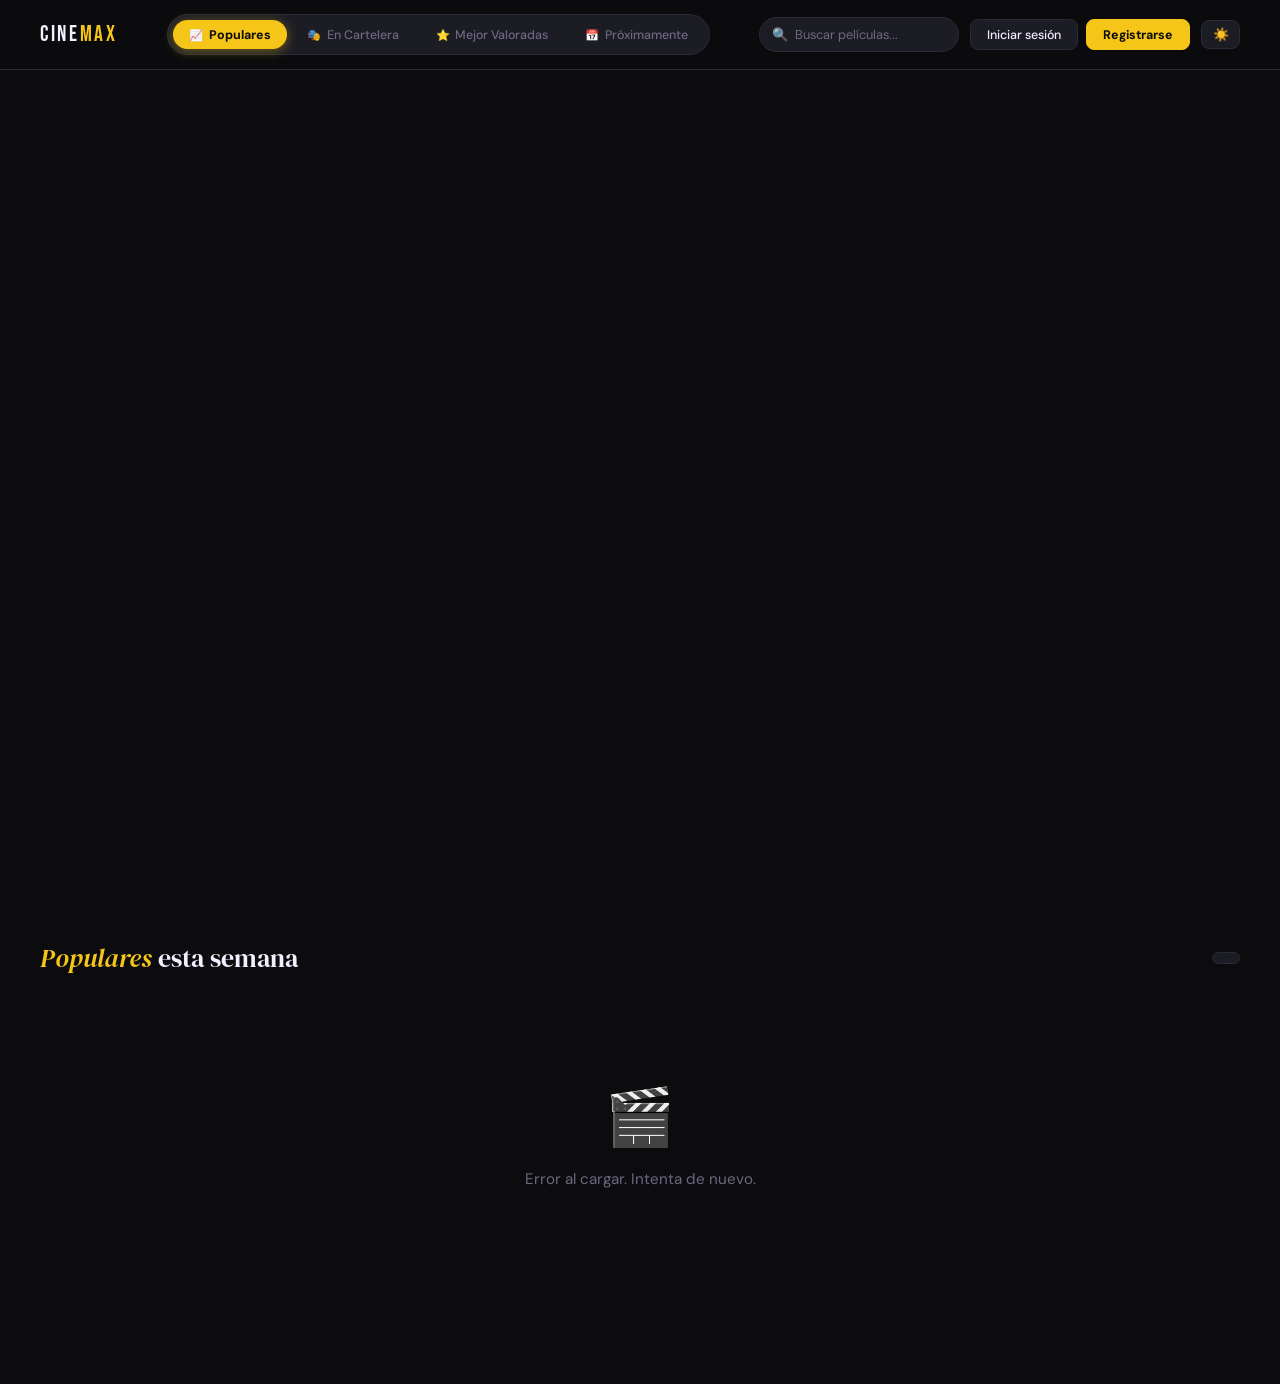
==== Cartelera/index.html @ f5e71af4 "Cartelera de peliculas Cartelera de cine interactiva con datos en tiempo real de TMDB API. Incluye s" ====
<!DOCTYPE html>
<html lang="es">
<head>
  <meta charset="UTF-8">
  <meta name="viewport" content="width=device-width, initial-scale=1.0">
  <title>CineMax · Cartelera</title>
  <link rel="preconnect" href="https://fonts.googleapis.com">
  <link href="https://fonts.googleapis.com/css2?family=Bebas+Neue&family=DM+Sans:wght@300;400;500;600&family=DM+Serif+Display:ital@0;1&display=swap" rel="stylesheet">
  <link rel="stylesheet" href="style.css">
   <link rel="icon" href="https://images.icon-icons.com/810/PNG/512/film_projector_cinema_icon-icons.com_66132.png">
</head>
<body>

  <!-- NAV -->
  <nav id="navbar">
    <div class="nav-left">
      <div class="logo" id="logoBtn" style="cursor:pointer">
        <span class="logo-text">CINE<span class="logo-accent">MAX</span></span>
      </div>
    </div>

    <div class="nav-center">
      <button class="tab active" data-tab="popular"><span class="tab-icon">📈</span> Populares</button>
      <button class="tab" data-tab="now_playing"><span class="tab-icon">🎭</span> En Cartelera</button>
      <button class="tab" data-tab="top_rated"><span class="tab-icon">⭐</span> Mejor Valoradas</button>
      <button class="tab" data-tab="upcoming"><span class="tab-icon">📅</span> Próximamente</button>
    </div>

    <div class="nav-right">
      <div class="search-box">
        <span class="search-icon">🔍</span>
        <input type="text" id="searchInput" placeholder="Buscar películas...">
        <button class="search-clear" id="searchClear">✕</button>
      </div>

      <!-- Si NO está logueado -->
      <div id="authButtons">
        <button class="btn-auth" onclick="openAuthModal('login')">Iniciar sesión</button>
        <button class="btn-auth accent" onclick="openAuthModal('register')">Registrarse</button>
      </div>

      <!-- Si SÍ está logueado -->
      <div id="userMenu" class="hidden">
        <button class="user-btn" id="userMenuBtn">
          <div class="user-avatar" id="userAvatar">H</div>
          <span id="userNameNav">Helen</span>
          <span class="chevron">▾</span>
        </button>
        <div class="user-dropdown" id="userDropdown">
          <div class="dropdown-header">
            <div class="user-avatar big" id="userAvatarDrop">H</div>
            <div>
              <div class="dropdown-name" id="dropdownName">Helen</div>
              <div class="dropdown-email" id="dropdownEmail">helen@email.com</div>
            </div>
          </div>
          <hr class="dropdown-divider">
          <button class="dropdown-item" onclick="openMyList()">Mi Lista</button>
          <button class="dropdown-item logout" onclick="doLogout()">← Cerrar sesión</button>
        </div>
      </div>

      <button class="theme-btn" id="themeBtn">☀️</button>
    </div>
  </nav>

  <!-- HERO -->
  <section class="hero" id="hero">
    <div class="hero-backdrop" id="heroBg"></div>
    <div class="hero-overlay"></div>
    <div class="hero-content" id="heroContent">
      <div class="hero-skeleton">
        <div class="sk-line sk-title"></div>
        <div class="sk-line sk-meta"></div>
        <div class="sk-line sk-desc"></div>
        <div class="sk-line sk-desc short"></div>
      </div>
    </div>
    <div class="hero-indicators" id="heroIndicators"></div>
  </section>

  <!-- MAIN -->
  <main id="mainContent">
    <div class="section-header">
      <h2 class="section-title" id="sectionTitle"><span>Populares</span> esta semana</h2>
      <span class="results-count" id="resultsCount"></span>
    </div>
    <div class="movies-grid" id="moviesGrid">
      <div class="card-skeleton"></div><div class="card-skeleton"></div>
      <div class="card-skeleton"></div><div class="card-skeleton"></div>
      <div class="card-skeleton"></div><div class="card-skeleton"></div>
      <div class="card-skeleton"></div><div class="card-skeleton"></div>
      <div class="card-skeleton"></div><div class="card-skeleton"></div>
    </div>
    <div class="pagination" id="pagination"></div>
  </main>

  <!-- SEARCH -->
  <main id="searchContent" class="hidden">
    <div class="section-header">
      <h2 class="section-title" id="searchTitle">Resultados</h2>
    </div>
    <div class="movies-grid" id="searchGrid"></div>
  </main>

  <!-- MI LISTA -->
  <main id="myListContent" class="hidden">
    <div class="section-header">
      <h2 class="section-title">Mi <span>Lista</span></h2>
      <div class="list-tabs">
        <button class="list-tab active" data-list="saved" onclick="switchListTab('saved', this)">📌 Guardadas</button>
        <button class="list-tab" data-list="watched" onclick="switchListTab('watched', this)">✅ Vistas</button>
      </div>
    </div>
    <div class="movies-grid" id="myListGrid"></div>
  </main>

  <!-- MODAL PELÍCULA -->
  <div class="modal-overlay" id="modalOverlay">
    <div class="modal" id="modal">
      <button class="modal-close" id="modalClose">✕</button>
      <div id="modalContent"></div>
    </div>
  </div>

  <!-- MODAL AUTH (Login / Registro) -->
  <div class="modal-overlay" id="authOverlay">
    <div class="modal auth-modal" id="authModal">
      <button class="modal-close" onclick="closeAuthModal()">✕</button>

      <!-- LOGIN -->
      <div id="loginForm">
        <div class="auth-header">
          <div class="auth-logo">🎬 CINE<span>MAX</span></div>
          <h2 class="auth-title">Bienvenido de nuevo</h2>
          <p class="auth-sub">Inicia sesión para acceder a tu lista</p>
        </div>
        <div class="auth-body">
          <div class="field-group">
            <label>Email</label>
            <input type="email" id="loginEmail" placeholder="tu@email.com" autocomplete="email">
          </div>
          <div class="field-group">
            <label>Contraseña</label>
            <input type="password" id="loginPassword" placeholder="••••••••" autocomplete="current-password">
          </div>
          <div class="auth-error hidden" id="loginError"></div>
          <button class="btn-submit" id="loginBtn" onclick="doLogin()">Iniciar sesión</button>
          <p class="auth-switch">¿No tienes cuenta? <a href="#" onclick="switchAuth('register')">Regístrate</a></p>
        </div>
      </div>

      <!-- REGISTRO -->
      <div id="registerForm" class="hidden">
        <div class="auth-header">
          <div class="auth-logo"> CINE<span>MAX</span></div>
          <h2 class="auth-title">Crea tu cuenta</h2>
          <p class="auth-sub">Gratis, sin tarjeta requerida</p>
        </div>
        <div class="auth-body">
          <div class="field-group">
            <label>Nombre de usuario</label>
            <input type="text" id="regName" placeholder="Tu nombre" autocomplete="name">
          </div>
          <div class="field-group">
            <label>Email</label>
            <input type="email" id="regEmail" placeholder="tu@email.com" autocomplete="email">
          </div>
          <div class="field-group">
            <label>Contraseña</label>
            <input type="password" id="regPassword" placeholder="Mínimo 6 caracteres" autocomplete="new-password">
          </div>
          <div class="auth-error hidden" id="registerError"></div>
          <button class="btn-submit" id="registerBtn" onclick="doRegister()">Crear cuenta</button>
          <p class="auth-switch">¿Ya tienes cuenta? <a href="#" onclick="switchAuth('login')">Inicia sesión</a></p>
        </div>
      </div>

    </div>
  </div>

  <!-- TOAST -->
  <div class="toast" id="toast"></div>

  <script src="app.js"></script>
</body>
</html>
---- Cartelera/style.css ----
/* ===== RESET & ROOT ===== */
*, *::before, *::after { margin: 0; padding: 0; box-sizing: border-box; }

:root {
  --bg: #0c0c0f;
  --bg2: #141418;
  --bg3: #1c1c24;
  --card: #161620;
  --border: #2a2a38;
  --text: #f2f0ff;
  --muted: #6b6880;
  --soft: #3a3858;
  --accent: #f5c518;
  --accent-dim: rgba(245,197,24,0.15);
  --radius: 12px;
  --shadow: 0 8px 40px rgba(0,0,0,0.6);
}
body.light-mode {
  --bg:#f5f4f0; --bg2:#eeecea; --bg3:#e4e2de; --card:#fff;
  --border:#d8d6d0; --text:#1a1a24; --muted:#7a7870; --soft:#c8c6c0;
  --accent:#e6b800; --accent-dim:rgba(230,184,0,0.12);
  --shadow:0 8px 40px rgba(0,0,0,0.1);
}
html { scroll-behavior: smooth; }
body { font-family:'DM Sans',sans-serif; background:var(--bg); color:var(--text); min-height:100vh; overflow-x:hidden; transition:background .4s,color .4s; }

/* ===== NAV ===== */
nav {
  position:fixed; top:0; left:0; right:0; z-index:1000;
  display:flex; align-items:center; justify-content:space-between;
  padding:.9rem 2.5rem;
  background:rgba(12,12,15,.9); backdrop-filter:blur(24px);
  border-bottom:1px solid var(--border); gap:1rem;
  transition:background .4s,box-shadow .3s;
}
body.light-mode nav { background:rgba(245,244,240,.92); }

.logo { display:flex; align-items:center; gap:.5rem; }
.logo-icon { font-size:1.3rem; }
.logo-text { font-family:'Bebas Neue',sans-serif; font-size:1.4rem; letter-spacing:.12em; }
.logo-accent { color:var(--accent); }

.nav-center { display:flex; gap:.3rem; background:var(--bg3); border:1px solid var(--border); border-radius:30px; padding:.3rem; flex-shrink:0; }
.tab { background:transparent; border:none; color:var(--muted); padding:.4rem 1rem; border-radius:24px; font-size:.78rem; font-family:'DM Sans',sans-serif; font-weight:500; cursor:pointer; display:flex; align-items:center; gap:.35rem; transition:all .22s; white-space:nowrap; }
.tab:hover { color:var(--text); background:var(--bg2); }
.tab.active { background:var(--accent); color:#0c0c0f; font-weight:700; box-shadow:0 2px 12px rgba(245,197,24,.4); }
.tab-icon { font-size:.7rem; }

.nav-right { display:flex; align-items:center; gap:.7rem; flex-shrink:0; }

.search-box { position:relative; display:flex; align-items:center; }
.search-icon { position:absolute; left:.8rem; font-size:.82rem; pointer-events:none; z-index:1; }
.search-box input { background:var(--bg3); border:1px solid var(--border); border-radius:24px; padding:.48rem 2.2rem; font-size:.8rem; font-family:'DM Sans',sans-serif; color:var(--text); width:200px; outline:none; transition:border-color .2s,width .3s; }
.search-box input::placeholder { color:var(--muted); }
.search-box input:focus { border-color:var(--accent); width:260px; }
.search-clear { position:absolute; right:.7rem; background:none; border:none; color:var(--muted); font-size:.75rem; cursor:pointer; opacity:0; pointer-events:none; transition:opacity .2s; }
.search-clear.visible { opacity:1; pointer-events:all; }

/* auth buttons */
#authButtons { display:flex; gap:.5rem; }
.btn-auth { background:var(--bg3); border:1px solid var(--border); color:var(--text); padding:.42rem 1rem; border-radius:8px; font-size:.78rem; font-family:'DM Sans',sans-serif; font-weight:500; cursor:pointer; transition:all .2s; white-space:nowrap; }
.btn-auth:hover { border-color:var(--accent); }
.btn-auth.accent { background:var(--accent); color:#0c0c0f; border-color:var(--accent); font-weight:700; }
.btn-auth.accent:hover { opacity:.87; }

/* user menu */
#userMenu { position:relative; }
.user-btn { background:var(--bg3); border:1px solid var(--border); color:var(--text); padding:.35rem .8rem .35rem .45rem; border-radius:24px; display:flex; align-items:center; gap:.55rem; cursor:pointer; font-family:'DM Sans',sans-serif; font-size:.82rem; transition:border-color .2s; }
.user-btn:hover { border-color:var(--accent); }
.user-avatar { width:28px; height:28px; border-radius:50%; background:var(--accent); color:#0c0c0f; font-weight:700; font-size:.78rem; display:flex; align-items:center; justify-content:center; flex-shrink:0; }
.user-avatar.big { width:40px; height:40px; font-size:1rem; }
.chevron { font-size:.65rem; color:var(--muted); }

.user-dropdown { position:absolute; top:calc(100% + .6rem); right:0; background:var(--bg2); border:1px solid var(--border); border-radius:14px; min-width:220px; box-shadow:var(--shadow); overflow:hidden; opacity:0; pointer-events:none; transform:translateY(-8px); transition:opacity .2s,transform .2s; z-index:200; }
.user-dropdown.open { opacity:1; pointer-events:all; transform:translateY(0); }
.dropdown-header { padding:1rem; display:flex; align-items:center; gap:.75rem; }
.dropdown-name { font-weight:600; font-size:.88rem; }
.dropdown-email { font-size:.72rem; color:var(--muted); margin-top:.1rem; }
.dropdown-divider { border:none; border-top:1px solid var(--border); margin:0; }
.dropdown-item { width:100%; background:none; border:none; color:var(--text); padding:.75rem 1rem; text-align:left; font-family:'DM Sans',sans-serif; font-size:.84rem; cursor:pointer; display:flex; align-items:center; gap:.6rem; transition:background .15s; }
.dropdown-item:hover { background:var(--bg3); }
.dropdown-item.logout { color:#e8486a; }

.theme-btn { background:var(--bg3); border:1px solid var(--border); color:var(--text); border-radius:8px; padding:.4rem .65rem; font-size:.82rem; cursor:pointer; transition:border-color .2s; }
.theme-btn:hover { border-color:var(--accent); }

/* ===== HERO ===== */
.hero { position:relative; height:100vh; min-height:600px; display:flex; align-items:flex-end; overflow:hidden; }
.hero-backdrop { position:absolute; inset:0; background-size:cover; background-position:center 20%; animation:heroZoom 12s ease-in-out infinite alternate; }
@keyframes heroZoom { from{transform:scale(1.04)} to{transform:scale(1.1)} }
.hero-overlay { position:absolute; inset:0; background:linear-gradient(to right, rgba(12,12,15,.98) 0%, rgba(12,12,15,.65) 40%, rgba(12,12,15,.1) 100%), linear-gradient(to top, var(--bg) 0%, transparent 50%); z-index:1; }
.hero-content { position:relative; z-index:2; padding:4rem 2.5rem; max-width:580px; }
.hero-badge { display:inline-flex; align-items:center; gap:.4rem; font-size:.68rem; font-weight:600; letter-spacing:.18em; text-transform:uppercase; color:var(--accent); background:var(--accent-dim); border:1px solid rgba(245,197,24,.3); border-radius:20px; padding:.3rem .8rem; margin-bottom:1.2rem; }
.badge-dot { width:6px; height:6px; border-radius:50%; background:var(--accent); animation:pulse 2s infinite; }
@keyframes pulse { 0%,100%{opacity:1;transform:scale(1)} 50%{opacity:.4;transform:scale(.8)} }
.hero-title { font-family:'DM Serif Display',serif; font-size:clamp(2.2rem,4.5vw,3.6rem); line-height:1.1; margin-bottom:1rem; }
.hero-title em { font-style:italic; color:var(--accent); }
.hero-stats { display:flex; gap:1.2rem; margin-bottom:1rem; flex-wrap:wrap; }
.hero-stat { display:flex; align-items:center; gap:.3rem; font-size:.8rem; color:var(--muted); }
.hero-stat strong { color:var(--text); font-weight:500; }
.hero-stat .star { color:var(--accent); }
.hero-desc { font-size:.88rem; line-height:1.75; color:rgba(242,240,255,.62); margin-bottom:1.6rem; max-width:460px; }
body.light-mode .hero-desc { color:rgba(26,26,36,.6); }
.hero-btns { display:flex; gap:.7rem; }
.hero-indicators { position:absolute; bottom:2.5rem; right:2.5rem; z-index:3; display:flex; gap:.4rem; }
.dot { width:6px; height:6px; border-radius:50%; background:var(--muted); cursor:pointer; transition:all .3s; }
.dot.active { background:var(--accent); width:20px; border-radius:3px; }

.hero-skeleton { display:flex; flex-direction:column; gap:.8rem; }
.sk-line { background:linear-gradient(90deg,var(--bg3) 25%,var(--bg2) 50%,var(--bg3) 75%); background-size:200% 100%; animation:shimmer 1.5s infinite; border-radius:6px; }
@keyframes shimmer { to{background-position:-200% 0} }
.sk-title { height:3rem; width:70%; border-radius:8px; }
.sk-meta  { height:1rem; width:40%; }
.sk-desc  { height:.8rem; width:90%; }
.sk-desc.short { width:60%; }

/* ===== BUTTONS ===== */
.btn-primary { background:var(--accent); color:#0c0c0f; border:none; padding:.75rem 1.8rem; border-radius:8px; font-weight:700; font-size:.85rem; font-family:'DM Sans',sans-serif; cursor:pointer; display:flex; align-items:center; gap:.5rem; transition:all .2s; box-shadow:0 4px 20px rgba(245,197,24,.4); }
.btn-primary:hover { transform:translateY(-2px); box-shadow:0 8px 30px rgba(245,197,24,.5); }
.btn-outline { background:rgba(255,255,255,.07); color:var(--text); border:1px solid rgba(255,255,255,.18); padding:.75rem 1.6rem; border-radius:8px; font-weight:500; font-size:.85rem; font-family:'DM Sans',sans-serif; cursor:pointer; display:flex; align-items:center; gap:.5rem; transition:all .2s; backdrop-filter:blur(10px); }
.btn-outline:hover { background:rgba(255,255,255,.14); transform:translateY(-2px); }

/* ===== MAIN ===== */
main { padding:2.5rem 2.5rem 0; }
/* Mi Lista y Búsqueda no tienen hero, compensar navbar fijo */
main#myListContent,
main#searchContent { padding-top:calc(64px + 2rem); }
.section-header { display:flex; justify-content:space-between; align-items:center; margin-bottom:1.5rem; flex-wrap:wrap; gap:1rem; }
.section-title { font-family:'DM Serif Display',serif; font-size:1.6rem; font-weight:400; }
.section-title em, .section-title span { font-style:italic; color:var(--accent); }
.results-count { font-size:.78rem; color:var(--muted); background:var(--bg3); padding:.3rem .8rem; border-radius:20px; border:1px solid var(--border); }

/* LIST TABS */
.list-tabs { display:flex; gap:.4rem; }
.list-tab { background:var(--bg3); border:1px solid var(--border); color:var(--muted); padding:.4rem 1rem; border-radius:20px; font-size:.78rem; font-family:'DM Sans',sans-serif; font-weight:500; cursor:pointer; transition:all .2s; }
.list-tab:hover { color:var(--text); }
.list-tab.active { background:var(--accent); color:#0c0c0f; border-color:var(--accent); font-weight:700; }

/* ===== GRID ===== */
.movies-grid { display:grid; grid-template-columns:repeat(auto-fill,minmax(170px,1fr)); gap:1.2rem; margin-bottom:2rem; }
.card-skeleton { aspect-ratio:2/3; border-radius:var(--radius); background:linear-gradient(90deg,var(--bg3) 25%,var(--bg2) 50%,var(--bg3) 75%); background-size:200% 100%; animation:shimmer 1.5s infinite; }

/* ===== MOVIE CARD ===== */
.movie-card { position:relative; border-radius:var(--radius); overflow:hidden; cursor:pointer; background:var(--card); border:1px solid var(--border); transition:transform .35s cubic-bezier(.34,1.56,.64,1),border-color .3s,box-shadow .3s; aspect-ratio:2/3; }
.movie-card:hover { transform:translateY(-8px) scale(1.03); border-color:rgba(245,197,24,.5); box-shadow:0 16px 50px rgba(0,0,0,.7),0 0 20px rgba(245,197,24,.15); z-index:2; }
.movie-card img { width:100%; height:100%; object-fit:cover; display:block; transition:transform .5s; }
.movie-card:hover img { transform:scale(1.06); }
.card-no-img { width:100%; height:100%; background:var(--bg3); display:flex; align-items:center; justify-content:center; font-size:2.5rem; color:var(--soft); }

.rating-badge { position:absolute; top:.55rem; right:.55rem; background:rgba(12,12,15,.85); color:var(--accent); font-size:.7rem; font-weight:700; padding:.22rem .45rem; border-radius:6px; backdrop-filter:blur(6px); border:1px solid rgba(245,197,24,.25); transition:transform .3s; }
.movie-card:hover .rating-badge { transform:translateY(-2px); }

/* list type badge */
.list-badge { position:absolute; top:.55rem; left:.55rem; font-size:.65rem; font-weight:700; padding:.22rem .5rem; border-radius:6px; backdrop-filter:blur(6px); }
.list-badge.saved { background:rgba(93,212,232,.2); color:#5dd4e8; border:1px solid rgba(93,212,232,.3); }
.list-badge.watched { background:rgba(80,200,120,.2); color:#50c878; border:1px solid rgba(80,200,120,.3); }

.card-overlay { position:absolute; inset:0; background:linear-gradient(to top,rgba(12,12,15,1) 0%,rgba(12,12,15,.75) 40%,rgba(12,12,15,.1) 80%,transparent 100%); display:flex; flex-direction:column; justify-content:flex-end; padding:1rem .85rem .9rem; opacity:0; transform:translateY(6px); transition:opacity .3s,transform .3s; }
.movie-card:hover .card-overlay { opacity:1; transform:translateY(0); }
.card-title-ov { font-size:.82rem; font-weight:600; margin-bottom:.2rem; line-height:1.3; }
.card-year-ov  { font-size:.7rem; color:var(--muted); margin-bottom:.65rem; }
.card-detail-btn { background:var(--accent); color:#0c0c0f; border:none; border-radius:6px; padding:.4rem 0; width:100%; font-size:.73rem; font-weight:700; font-family:'DM Sans',sans-serif; cursor:pointer; letter-spacing:.04em; transition:opacity .2s; }
.card-detail-btn:hover { opacity:.85; }

.card-info { position:absolute; bottom:0; left:0; right:0; background:linear-gradient(to top,rgba(12,12,15,.95),transparent); padding:1.8rem .75rem .7rem; transition:opacity .3s; }
.movie-card:hover .card-info { opacity:0; }
.card-title { font-size:.8rem; font-weight:500; white-space:nowrap; overflow:hidden; text-overflow:ellipsis; }
.card-year  { font-size:.7rem; color:var(--muted); margin-top:.1rem; }

/* remove from list btn */
.remove-btn { position:absolute; top:.5rem; left:.5rem; background:rgba(232,72,106,.85); color:#fff; border:none; border-radius:6px; padding:.2rem .5rem; font-size:.65rem; font-weight:700; cursor:pointer; opacity:0; transition:opacity .2s; z-index:5; }
.movie-card:hover .remove-btn { opacity:1; }

/* ===== PAGINATION ===== */
.pagination { display:flex; justify-content:center; align-items:center; gap:.5rem; padding:1.5rem 0 2.5rem; flex-wrap:wrap; }
.page-btn { background:var(--bg3); border:1px solid var(--border); color:var(--muted); padding:.5rem 1rem; border-radius:8px; font-size:.82rem; font-family:'DM Sans',sans-serif; cursor:pointer; min-width:40px; transition:all .2s; }
.page-btn:hover { border-color:var(--accent); color:var(--text); }
.page-btn.active { background:var(--accent); color:#0c0c0f; border-color:var(--accent); font-weight:700; box-shadow:0 2px 12px rgba(245,197,24,.35); }
.page-btn:disabled { opacity:.3; cursor:default; pointer-events:none; }

/* ===== MODAL PELÍCULA ===== */
.modal-overlay { position:fixed; inset:0; background:rgba(0,0,0,.88); z-index:2000; display:flex; align-items:center; justify-content:center; padding:1.5rem; opacity:0; pointer-events:none; transition:opacity .3s; backdrop-filter:blur(10px); }
.modal-overlay.open { opacity:1; pointer-events:all; }
.modal { background:var(--bg2); border:1px solid var(--border); border-radius:18px; max-width:720px; width:100%; max-height:88vh; overflow-y:auto; position:relative; transform:scale(.95) translateY(20px); transition:transform .3s cubic-bezier(.34,1.56,.64,1); scrollbar-width:thin; scrollbar-color:var(--border) transparent; }
.modal-overlay.open .modal { transform:scale(1) translateY(0); }
.modal-close { position:absolute; top:1rem; right:1rem; background:rgba(12,12,15,.75); border:1px solid var(--border); color:var(--text); width:34px; height:34px; border-radius:50%; cursor:pointer; font-size:1rem; display:flex; align-items:center; justify-content:center; z-index:10; transition:background .2s,transform .2s; }
.modal-close:hover { background:rgba(0,0,0,.9); transform:rotate(90deg); }
.modal-backdrop { width:100%; height:280px; object-fit:cover; border-radius:18px 18px 0 0; display:block; }
.modal-backdrop-grad { height:280px; background:linear-gradient(135deg,var(--bg3),var(--bg2)); border-radius:18px 18px 0 0; }
.modal-body { padding:1.5rem 2rem 2rem; }
.modal-flex { display:flex; gap:1.2rem; margin-bottom:1.2rem; }
.modal-poster { width:90px; flex-shrink:0; border-radius:8px; object-fit:cover; box-shadow:var(--shadow); border:1px solid var(--border); position:relative; z-index:1; }
.modal-title { font-family:'DM Serif Display',serif; font-size:1.7rem; font-weight:400; line-height:1.2; margin-bottom:.5rem; }
.modal-rating { display:flex; align-items:center; gap:.5rem; color:var(--accent); font-weight:700; font-size:1rem; margin-bottom:.6rem; }
.modal-rating span { color:var(--muted); font-weight:400; font-size:.8rem; }
.modal-stats { display:flex; gap:.6rem; flex-wrap:wrap; margin-bottom:.8rem; }
.modal-stat { font-size:.78rem; color:var(--muted); background:var(--bg3); padding:.25rem .65rem; border-radius:6px; border:1px solid var(--border); }
.modal-stat strong { color:var(--text); font-weight:500; }
.modal-overview { font-size:.88rem; line-height:1.8; color:rgba(242,240,255,.7); margin-bottom:1.2rem; }
body.light-mode .modal-overview { color:rgba(26,26,36,.65); }
.modal-genres { display:flex; flex-wrap:wrap; gap:.4rem; margin-bottom:1.2rem; }
.genre-tag { font-size:.72rem; padding:.25rem .65rem; border:1px solid var(--border); border-radius:20px; color:var(--muted); background:var(--bg3); transition:border-color .2s; }
.genre-tag:hover { border-color:var(--accent); color:var(--accent); }

/* modal list actions */
.modal-actions { display:flex; gap:.6rem; flex-wrap:wrap; }
.modal-action-btn { flex:1; min-width:120px; padding:.6rem 1rem; border-radius:8px; font-size:.8rem; font-weight:600; font-family:'DM Sans',sans-serif; cursor:pointer; transition:all .2s; display:flex; align-items:center; justify-content:center; gap:.4rem; border:1px solid var(--border); }
.modal-action-btn.save-btn   { background:var(--accent-dim); color:var(--accent); border-color:rgba(245,197,24,.3); }
.modal-action-btn.save-btn:hover   { background:var(--accent); color:#0c0c0f; }
.modal-action-btn.watch-btn  { background:rgba(80,200,120,.1); color:#50c878; border-color:rgba(80,200,120,.3); }
.modal-action-btn.watch-btn:hover  { background:#50c878; color:#0c0c0f; }
.modal-action-btn.remove-modal-btn { background:rgba(232,72,106,.1); color:#e8486a; border-color:rgba(232,72,106,.3); }
.modal-action-btn.remove-modal-btn:hover { background:#e8486a; color:#fff; }
.modal-login-hint { font-size:.78rem; color:var(--muted); text-align:center; padding:.5rem; }
.modal-login-hint a { color:var(--accent); cursor:pointer; text-decoration:none; }

.modal-loading { display:flex; align-items:center; justify-content:center; min-height:300px; flex-direction:column; gap:1rem; }
.spinner { width:34px; height:34px; border:3px solid var(--border); border-top-color:var(--accent); border-radius:50%; animation:spin .7s linear infinite; }
@keyframes spin { to{transform:rotate(360deg)} }

/* ===== AUTH MODAL ===== */
.auth-modal { max-width:420px; padding:0; border-radius:18px; }
.auth-header { padding:2rem 2rem 1rem; text-align:center; background:linear-gradient(to bottom,var(--bg3),var(--bg2)); border-radius:18px 18px 0 0; }
.auth-logo { font-family:'Bebas Neue',sans-serif; font-size:1.5rem; letter-spacing:.12em; margin-bottom:.8rem; }
.auth-logo span { color:var(--accent); }
.auth-title { font-family:'DM Serif Display',serif; font-size:1.5rem; font-weight:400; margin-bottom:.4rem; }
.auth-sub { font-size:.82rem; color:var(--muted); }
.auth-body { padding:1.5rem 2rem 2rem; }
.field-group { margin-bottom:1rem; }
.field-group label { display:block; font-size:.78rem; font-weight:600; color:var(--muted); margin-bottom:.4rem; letter-spacing:.04em; text-transform:uppercase; }
.field-group input { width:100%; background:var(--bg3); border:1px solid var(--border); border-radius:8px; padding:.65rem .9rem; font-size:.88rem; font-family:'DM Sans',sans-serif; color:var(--text); outline:none; transition:border-color .2s; }
.field-group input:focus { border-color:var(--accent); }
.field-group input::placeholder { color:var(--soft); }
.auth-error { background:rgba(232,72,106,.12); border:1px solid rgba(232,72,106,.3); color:#e8486a; border-radius:8px; padding:.6rem .9rem; font-size:.82rem; margin-bottom:1rem; }
.btn-submit { width:100%; background:var(--accent); color:#0c0c0f; border:none; border-radius:8px; padding:.75rem; font-size:.9rem; font-weight:700; font-family:'DM Sans',sans-serif; cursor:pointer; transition:opacity .2s,transform .2s; margin-bottom:1rem; }
.btn-submit:hover { opacity:.87; transform:translateY(-1px); }
.btn-submit:disabled { opacity:.5; cursor:default; transform:none; }
.auth-switch { text-align:center; font-size:.82rem; color:var(--muted); }
.auth-switch a { color:var(--accent); text-decoration:none; font-weight:600; }
.auth-switch a:hover { text-decoration:underline; }

/* ===== TOAST ===== */
.toast { position:fixed; bottom:2rem; left:50%; transform:translateX(-50%) translateY(20px); background:var(--bg2); border:1px solid var(--border); color:var(--text); padding:.75rem 1.5rem; border-radius:30px; font-size:.84rem; font-weight:500; box-shadow:var(--shadow); opacity:0; pointer-events:none; transition:all .3s; z-index:9999; white-space:nowrap; }
.toast.show { opacity:1; transform:translateX(-50%) translateY(0); }
.toast.success { border-color:rgba(80,200,120,.5); color:#50c878; }
.toast.error   { border-color:rgba(232,72,106,.5); color:#e8486a; }

/* ===== EMPTY ===== */
.empty-state { text-align:center; padding:5rem 2rem; color:var(--muted); grid-column:1/-1; }
.empty-icon { font-size:3.5rem; margin-bottom:1rem; }
.empty-text { font-size:.95rem; margin-bottom:1.2rem; }
.empty-cta { background:var(--accent); color:#0c0c0f; border:none; padding:.6rem 1.4rem; border-radius:8px; font-weight:700; font-size:.82rem; font-family:'DM Sans',sans-serif; cursor:pointer; }

/* ===== FOOTER ===== */
footer { margin-top:3rem; padding:2rem 2.5rem; border-top:1px solid var(--border); background:var(--bg2); text-align:center; }
.footer-logo { font-family:'Bebas Neue',sans-serif; font-size:1.2rem; letter-spacing:.12em; margin-bottom:.5rem; }
.footer-logo span { color:var(--accent); }
.footer-sub { font-size:.78rem; color:var(--muted); margin-bottom:.2rem; }
.footer-sub a { color:var(--accent); text-decoration:none; }
.footer-copy { font-size:.72rem; color:var(--soft); }

/* ===== UTILS ===== */
.hidden { display:none !important; }
::-webkit-scrollbar { width:6px; height:6px; }
::-webkit-scrollbar-track { background:transparent; }
::-webkit-scrollbar-thumb { background:var(--border); border-radius:3px; }

/* ===== RESPONSIVE ===== */
@media (max-width:900px) {
  nav { padding:.8rem 1.2rem; }
  .nav-center { display:none; }
  .hero-content { padding:3rem 1.5rem; }
  main { padding:1.5rem 1.2rem 0; }
  .movies-grid { grid-template-columns:repeat(auto-fill,minmax(130px,1fr)); gap:.9rem; }
}
@media (max-width:600px) {
  .hero { height:80vh; }
  .hero-title { font-size:1.8rem; }
  .hero-desc { display:none; }
  .modal-flex { flex-direction:column; }
  .modal-body { padding:1rem 1.2rem 1.5rem; }
  .auth-modal { max-width:100%; border-radius:18px 18px 0 0; }
  #authButtons .btn-auth:first-child { display:none; }
}
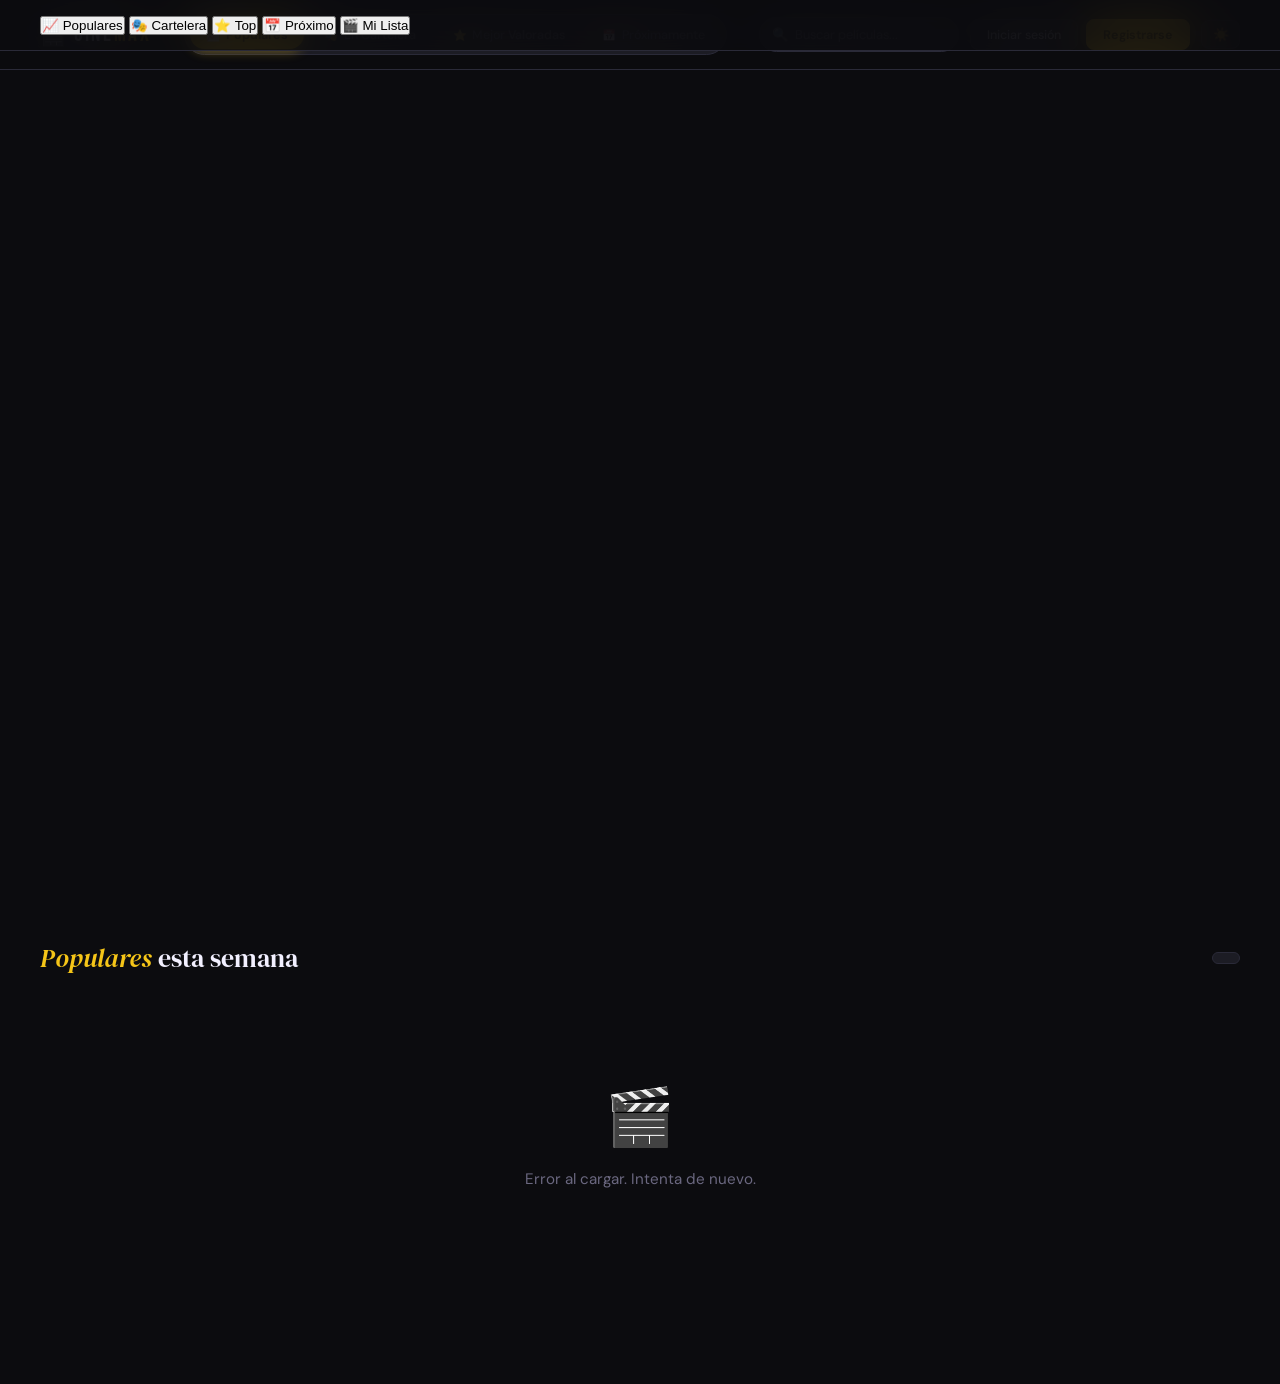
==== commit b0a38d62: "nav movile" ====
--- a/Cartelera/index.html
+++ b/Cartelera/index.html
@@ -11,34 +11,35 @@
 </head>
 <body>
 
-  <!-- NAV -->
+   <!-- NAV -->
   <nav id="navbar">
     <div class="nav-left">
       <div class="logo" id="logoBtn" style="cursor:pointer">
+        <span class="logo-icon">🎬</span>
         <span class="logo-text">CINE<span class="logo-accent">MAX</span></span>
       </div>
     </div>
-
+ 
     <div class="nav-center">
       <button class="tab active" data-tab="popular"><span class="tab-icon">📈</span> Populares</button>
       <button class="tab" data-tab="now_playing"><span class="tab-icon">🎭</span> En Cartelera</button>
       <button class="tab" data-tab="top_rated"><span class="tab-icon">⭐</span> Mejor Valoradas</button>
       <button class="tab" data-tab="upcoming"><span class="tab-icon">📅</span> Próximamente</button>
     </div>
-
+ 
     <div class="nav-right">
       <div class="search-box">
         <span class="search-icon">🔍</span>
         <input type="text" id="searchInput" placeholder="Buscar películas...">
         <button class="search-clear" id="searchClear">✕</button>
       </div>
-
+ 
       <!-- Si NO está logueado -->
       <div id="authButtons">
         <button class="btn-auth" onclick="openAuthModal('login')">Iniciar sesión</button>
         <button class="btn-auth accent" onclick="openAuthModal('register')">Registrarse</button>
       </div>
-
+ 
       <!-- Si SÍ está logueado -->
       <div id="userMenu" class="hidden">
         <button class="user-btn" id="userMenuBtn">
@@ -55,15 +56,15 @@
             </div>
           </div>
           <hr class="dropdown-divider">
-          <button class="dropdown-item" onclick="openMyList()">Mi Lista</button>
+          <button class="dropdown-item" onclick="openMyList()">🎬 Mi Lista</button>
           <button class="dropdown-item logout" onclick="doLogout()">← Cerrar sesión</button>
         </div>
       </div>
-
+ 
       <button class="theme-btn" id="themeBtn">☀️</button>
     </div>
   </nav>
-
+ 
   <!-- HERO -->
   <section class="hero" id="hero">
     <div class="hero-backdrop" id="heroBg"></div>
@@ -78,7 +79,7 @@
     </div>
     <div class="hero-indicators" id="heroIndicators"></div>
   </section>
-
+ 
   <!-- MAIN -->
   <main id="mainContent">
     <div class="section-header">
@@ -94,7 +95,7 @@
     </div>
     <div class="pagination" id="pagination"></div>
   </main>
-
+ 
   <!-- SEARCH -->
   <main id="searchContent" class="hidden">
     <div class="section-header">
@@ -102,7 +103,7 @@
     </div>
     <div class="movies-grid" id="searchGrid"></div>
   </main>
-
+ 
   <!-- MI LISTA -->
   <main id="myListContent" class="hidden">
     <div class="section-header">
@@ -114,7 +115,7 @@
     </div>
     <div class="movies-grid" id="myListGrid"></div>
   </main>
-
+ 
   <!-- MODAL PELÍCULA -->
   <div class="modal-overlay" id="modalOverlay">
     <div class="modal" id="modal">
@@ -122,12 +123,12 @@
       <div id="modalContent"></div>
     </div>
   </div>
-
+ 
   <!-- MODAL AUTH (Login / Registro) -->
   <div class="modal-overlay" id="authOverlay">
     <div class="modal auth-modal" id="authModal">
       <button class="modal-close" onclick="closeAuthModal()">✕</button>
-
+ 
       <!-- LOGIN -->
       <div id="loginForm">
         <div class="auth-header">
@@ -149,11 +150,11 @@
           <p class="auth-switch">¿No tienes cuenta? <a href="#" onclick="switchAuth('register')">Regístrate</a></p>
         </div>
       </div>
-
+ 
       <!-- REGISTRO -->
       <div id="registerForm" class="hidden">
         <div class="auth-header">
-          <div class="auth-logo"> CINE<span>MAX</span></div>
+          <div class="auth-logo">🎬 CINE<span>MAX</span></div>
           <h2 class="auth-title">Crea tu cuenta</h2>
           <p class="auth-sub">Gratis, sin tarjeta requerida</p>
         </div>
@@ -175,13 +176,39 @@
           <p class="auth-switch">¿Ya tienes cuenta? <a href="#" onclick="switchAuth('login')">Inicia sesión</a></p>
         </div>
       </div>
-
+ 
     </div>
   </div>
-
+ 
+  <!-- BOTTOM NAV (mobile) -->
+  <nav class="bottom-nav">
+    <div class="bottom-nav-inner">
+      <button class="bottom-tab active" data-tab="popular">
+        <span class="bt-icon">📈</span>
+        Populares
+      </button>
+      <button class="bottom-tab" data-tab="now_playing">
+        <span class="bt-icon">🎭</span>
+        Cartelera
+      </button>
+      <button class="bottom-tab" data-tab="top_rated">
+        <span class="bt-icon">⭐</span>
+        Top
+      </button>
+      <button class="bottom-tab" data-tab="upcoming">
+        <span class="bt-icon">📅</span>
+        Próximo
+      </button>
+      <button class="bottom-tab" id="bottomMyList">
+        <span class="bt-icon">🎬</span>
+        Mi Lista
+      </button>
+    </div>
+  </nav>
+ 
   <!-- TOAST -->
   <div class="toast" id="toast"></div>
-
+ 
   <script src="app.js"></script>
 </body>
-</html>+</html>
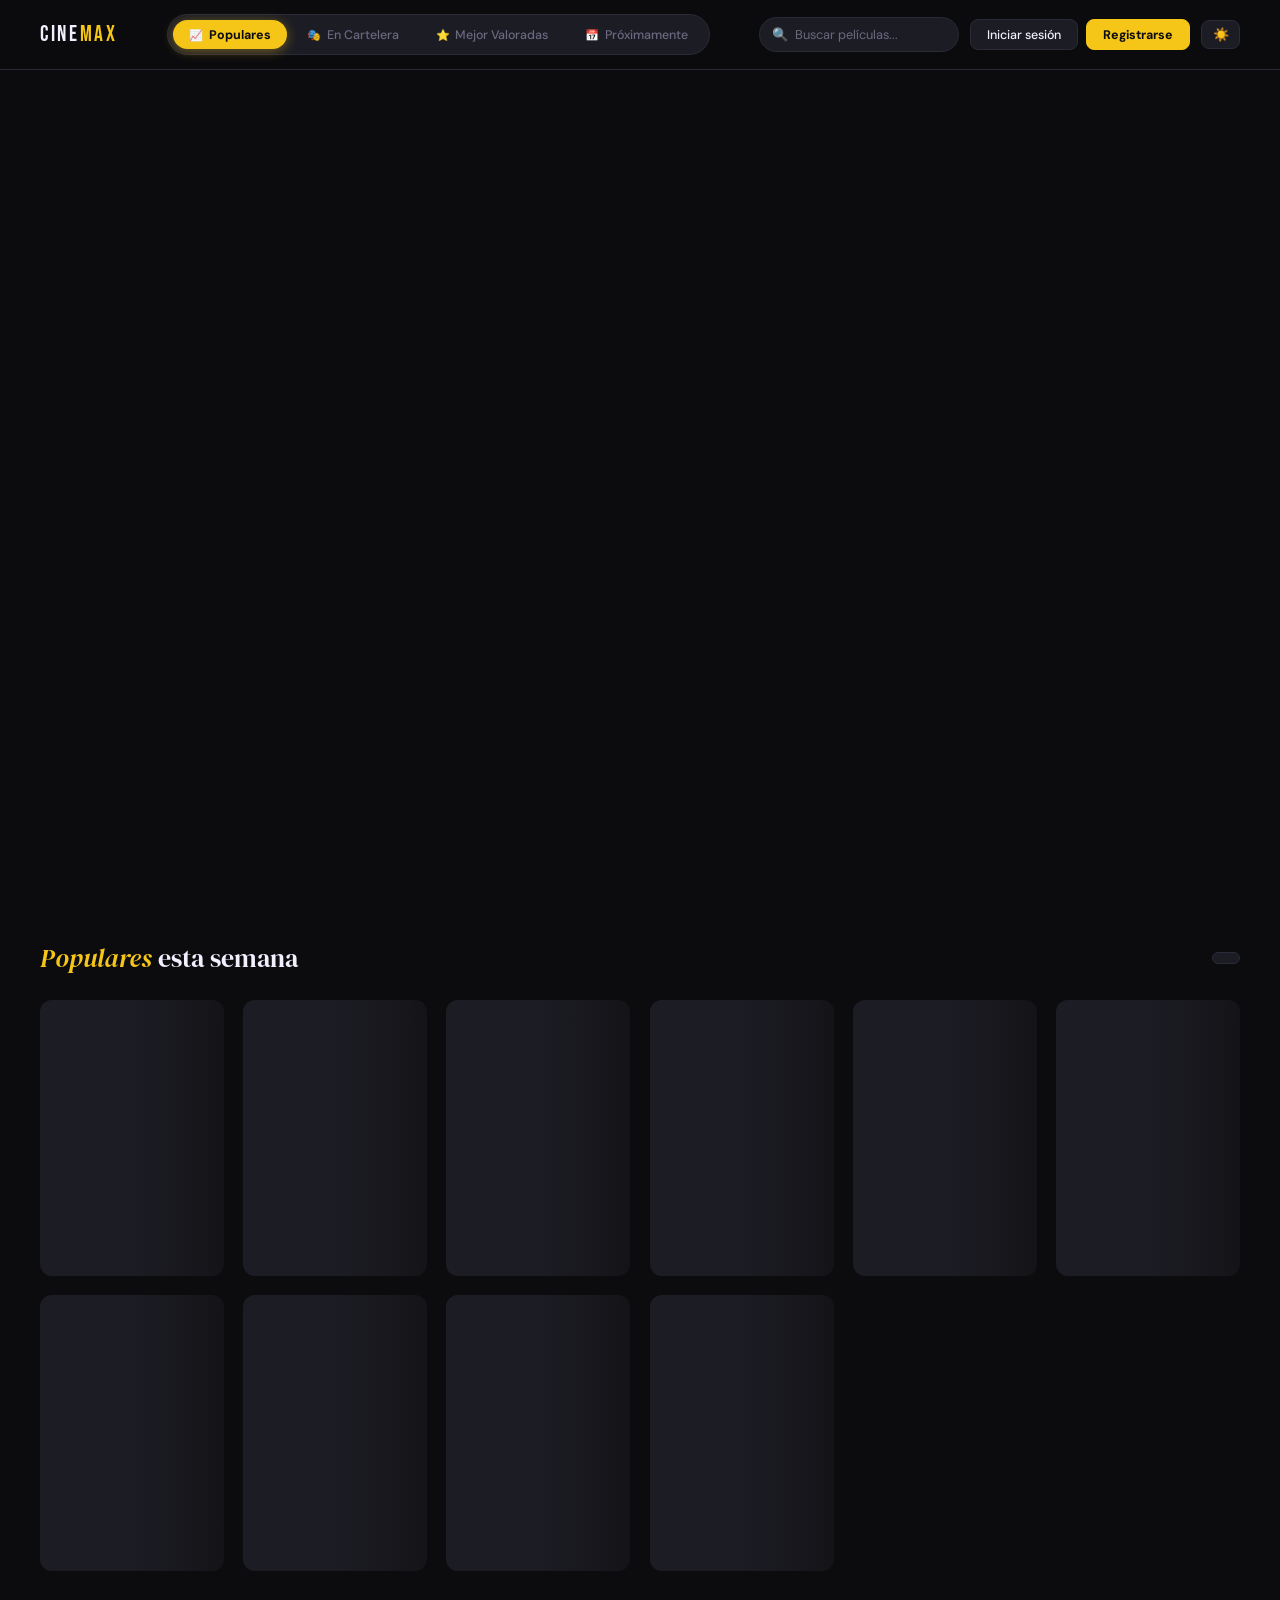
==== commit 818e66f4: "Update index.html" ====
--- a/Cartelera/index.html
+++ b/Cartelera/index.html
@@ -11,35 +11,34 @@
 </head>
 <body>
 
-   <!-- NAV -->
+  <!-- NAV -->
   <nav id="navbar">
     <div class="nav-left">
       <div class="logo" id="logoBtn" style="cursor:pointer">
-        <span class="logo-icon">🎬</span>
         <span class="logo-text">CINE<span class="logo-accent">MAX</span></span>
       </div>
     </div>
- 
+
     <div class="nav-center">
       <button class="tab active" data-tab="popular"><span class="tab-icon">📈</span> Populares</button>
       <button class="tab" data-tab="now_playing"><span class="tab-icon">🎭</span> En Cartelera</button>
       <button class="tab" data-tab="top_rated"><span class="tab-icon">⭐</span> Mejor Valoradas</button>
       <button class="tab" data-tab="upcoming"><span class="tab-icon">📅</span> Próximamente</button>
     </div>
- 
+
     <div class="nav-right">
       <div class="search-box">
         <span class="search-icon">🔍</span>
         <input type="text" id="searchInput" placeholder="Buscar películas...">
         <button class="search-clear" id="searchClear">✕</button>
       </div>
- 
+
       <!-- Si NO está logueado -->
       <div id="authButtons">
         <button class="btn-auth" onclick="openAuthModal('login')">Iniciar sesión</button>
         <button class="btn-auth accent" onclick="openAuthModal('register')">Registrarse</button>
       </div>
- 
+
       <!-- Si SÍ está logueado -->
       <div id="userMenu" class="hidden">
         <button class="user-btn" id="userMenuBtn">
@@ -56,15 +55,15 @@
             </div>
           </div>
           <hr class="dropdown-divider">
-          <button class="dropdown-item" onclick="openMyList()">🎬 Mi Lista</button>
+          <button class="dropdown-item" onclick="openMyList()">Mi Lista</button>
           <button class="dropdown-item logout" onclick="doLogout()">← Cerrar sesión</button>
         </div>
       </div>
- 
+
       <button class="theme-btn" id="themeBtn">☀️</button>
     </div>
   </nav>
- 
+
   <!-- HERO -->
   <section class="hero" id="hero">
     <div class="hero-backdrop" id="heroBg"></div>
@@ -79,7 +78,7 @@
     </div>
     <div class="hero-indicators" id="heroIndicators"></div>
   </section>
- 
+
   <!-- MAIN -->
   <main id="mainContent">
     <div class="section-header">
@@ -95,7 +94,7 @@
     </div>
     <div class="pagination" id="pagination"></div>
   </main>
- 
+
   <!-- SEARCH -->
   <main id="searchContent" class="hidden">
     <div class="section-header">
@@ -103,7 +102,7 @@
     </div>
     <div class="movies-grid" id="searchGrid"></div>
   </main>
- 
+
   <!-- MI LISTA -->
   <main id="myListContent" class="hidden">
     <div class="section-header">
@@ -115,7 +114,7 @@
     </div>
     <div class="movies-grid" id="myListGrid"></div>
   </main>
- 
+
   <!-- MODAL PELÍCULA -->
   <div class="modal-overlay" id="modalOverlay">
     <div class="modal" id="modal">
@@ -123,12 +122,12 @@
       <div id="modalContent"></div>
     </div>
   </div>
- 
+
   <!-- MODAL AUTH (Login / Registro) -->
   <div class="modal-overlay" id="authOverlay">
     <div class="modal auth-modal" id="authModal">
       <button class="modal-close" onclick="closeAuthModal()">✕</button>
- 
+
       <!-- LOGIN -->
       <div id="loginForm">
         <div class="auth-header">
@@ -150,11 +149,11 @@
           <p class="auth-switch">¿No tienes cuenta? <a href="#" onclick="switchAuth('register')">Regístrate</a></p>
         </div>
       </div>
- 
+
       <!-- REGISTRO -->
       <div id="registerForm" class="hidden">
         <div class="auth-header">
-          <div class="auth-logo">🎬 CINE<span>MAX</span></div>
+          <div class="auth-logo"> CINE<span>MAX</span></div>
           <h2 class="auth-title">Crea tu cuenta</h2>
           <p class="auth-sub">Gratis, sin tarjeta requerida</p>
         </div>
@@ -176,39 +175,13 @@
           <p class="auth-switch">¿Ya tienes cuenta? <a href="#" onclick="switchAuth('login')">Inicia sesión</a></p>
         </div>
       </div>
- 
+
     </div>
   </div>
- 
-  <!-- BOTTOM NAV (mobile) -->
-  <nav class="bottom-nav">
-    <div class="bottom-nav-inner">
-      <button class="bottom-tab active" data-tab="popular">
-        <span class="bt-icon">📈</span>
-        Populares
-      </button>
-      <button class="bottom-tab" data-tab="now_playing">
-        <span class="bt-icon">🎭</span>
-        Cartelera
-      </button>
-      <button class="bottom-tab" data-tab="top_rated">
-        <span class="bt-icon">⭐</span>
-        Top
-      </button>
-      <button class="bottom-tab" data-tab="upcoming">
-        <span class="bt-icon">📅</span>
-        Próximo
-      </button>
-      <button class="bottom-tab" id="bottomMyList">
-        <span class="bt-icon">🎬</span>
-        Mi Lista
-      </button>
-    </div>
-  </nav>
- 
+
   <!-- TOAST -->
   <div class="toast" id="toast"></div>
- 
+
   <script src="app.js"></script>
 </body>
 </html>
--- a/Cartelera/style.css
+++ b/Cartelera/style.css
@@ -266,19 +266,144 @@
 ::-webkit-scrollbar-thumb { background:var(--border); border-radius:3px; }
 
 /* ===== RESPONSIVE ===== */
+
+/* --- Tablet (≤900px) --- */
 @media (max-width:900px) {
-  nav { padding:.8rem 1.2rem; }
+  nav { padding:.8rem 1.2rem; gap:.6rem; }
   .nav-center { display:none; }
   .hero-content { padding:3rem 1.5rem; }
   main { padding:1.5rem 1.2rem 0; }
-  .movies-grid { grid-template-columns:repeat(auto-fill,minmax(130px,1fr)); gap:.9rem; }
-}
+  main#myListContent,
+  main#searchContent { padding-top:calc(68px + 1.5rem); }
+  .movies-grid { grid-template-columns:repeat(auto-fill,minmax(140px,1fr)); gap:1rem; }
+  .search-box input { width:170px; }
+  .search-box input:focus { width:210px; }
+}
+
+/* --- Mobile grande (≤600px) --- */
 @media (max-width:600px) {
-  .hero { height:80vh; }
-  .hero-title { font-size:1.8rem; }
+  /* NAV */
+  nav {
+    padding:.7rem 1rem;
+    flex-wrap:nowrap;
+    gap:.5rem;
+  }
+  .nav-center { display:none; }
+  .nav-left { flex-shrink:0; }
+  .logo-text { font-size:1.2rem; }
+  .nav-right { gap:.4rem; flex-shrink:0; }
+
+  /* Search compacto */
+  .search-box input { width:130px; font-size:.75rem; padding:.42rem 1.8rem; }
+  .search-box input:focus { width:160px; }
+  .search-icon { left:.6rem; font-size:.75rem; }
+
+  /* Auth buttons: ambos visibles pero compactos */
+  #authButtons .btn-auth:first-child { display:inline-flex; }
+  #authButtons { gap:.3rem; }
+  .btn-auth { padding:.38rem .6rem; font-size:.72rem; }
+
+  /* User menu compacto */
+  .user-btn { padding:.3rem .6rem .3rem .35rem; gap:.35rem; font-size:.76rem; }
+  #userNameNav { display:none; }
+  .chevron { display:none; }
+  .user-dropdown { right:0; min-width:200px; }
+
+  /* Theme btn */
+  .theme-btn { padding:.35rem .5rem; font-size:.76rem; }
+
+  /* HERO */
+  .hero { height:75vh; min-height:480px; }
+  .hero-content { padding:2rem 1rem; max-width:100%; }
+  .hero-title { font-size:1.75rem; }
   .hero-desc { display:none; }
-  .modal-flex { flex-direction:column; }
-  .modal-body { padding:1rem 1.2rem 1.5rem; }
+  .hero-stats { gap:.8rem; }
+  .hero-stat { font-size:.74rem; }
+  .hero-btns { gap:.5rem; }
+  .btn-primary, .btn-outline { padding:.6rem 1.2rem; font-size:.78rem; }
+  .hero-indicators { bottom:1.2rem; right:1.2rem; }
+  .hero-badge { font-size:.62rem; padding:.25rem .65rem; }
+
+  /* MAIN */
+  main { padding:1.2rem 1rem 0; }
+  main#myListContent,
+  main#searchContent { padding-top:calc(66px + 1.2rem); }
+  .section-header { flex-direction:column; align-items:flex-start; gap:.6rem; margin-bottom:1rem; }
+  .section-title { font-size:1.35rem; }
+  .list-tabs { flex-wrap:wrap; gap:.3rem; }
+  .list-tab { font-size:.74rem; padding:.35rem .8rem; }
+
+  /* GRID */
+  .movies-grid { grid-template-columns:repeat(auto-fill,minmax(120px,1fr)); gap:.75rem; }
+
+  /* CARD */
+  .card-title { font-size:.75rem; }
+  .card-year  { font-size:.65rem; }
+  .rating-badge { font-size:.65rem; padding:.18rem .38rem; }
+  .card-detail-btn { font-size:.68rem; padding:.35rem 0; }
+
+  /* PAGINATION */
+  .pagination { gap:.3rem; padding:1rem 0 2rem; }
+  .page-btn { padding:.4rem .75rem; font-size:.76rem; min-width:36px; }
+
+  /* MODAL */
+  .modal-overlay { padding:.5rem; align-items:flex-end; }
+  .modal { border-radius:18px 18px 0 0; max-height:92vh; }
+  .modal-backdrop { height:200px; border-radius:18px 18px 0 0; }
+  .modal-backdrop-grad { height:200px; border-radius:18px 18px 0 0; }
+  .modal-flex { flex-direction:column; gap:.9rem; }
+  .modal-body { padding:1rem 1.1rem 1.5rem; }
+  .modal-title { font-size:1.4rem; }
+  .modal-poster { width:70px; }
+  .modal-actions { flex-direction:column; }
+  .modal-action-btn { min-width:unset; flex:unset; width:100%; }
+
+  /* AUTH MODAL */
   .auth-modal { max-width:100%; border-radius:18px 18px 0 0; }
-  #authButtons .btn-auth:first-child { display:none; }
-}+  #authOverlay { align-items:flex-end; padding:0; }
+  .auth-header { padding:1.5rem 1.5rem .8rem; }
+  .auth-body { padding:1.2rem 1.5rem 2rem; }
+  .auth-title { font-size:1.3rem; }
+
+  /* TOAST */
+  .toast { font-size:.78rem; padding:.65rem 1.2rem; white-space:normal; text-align:center; max-width:88vw; }
+
+  /* FOOTER */
+  footer { padding:1.5rem 1rem; }
+}
+
+/* --- Mobile pequeño (≤430px) --- */
+@media (max-width:430px) {
+  nav { padding:.65rem .85rem; }
+  .logo-text { font-size:1.1rem; }
+  .search-box input { width:90px; font-size:.72rem; padding:.38rem 1.6rem; }
+  .search-box input:focus { width:115px; }
+
+  .hero { height:70vh; min-height:420px; }
+  .hero-title { font-size:1.55rem; }
+  .hero-stats { display:none; }
+  .hero-btns { flex-direction:column; gap:.45rem; }
+  .btn-primary, .btn-outline { width:100%; justify-content:center; }
+
+  .movies-grid { grid-template-columns:repeat(auto-fill,minmax(105px,1fr)); gap:.6rem; }
+
+  .modal-body { padding:.85rem .9rem 1.4rem; }
+  .modal-title { font-size:1.25rem; }
+}
+
+/* --- Mobile muy pequeño (≤375px) --- */
+@media (max-width:375px) {
+  .movies-grid { grid-template-columns:repeat(2,1fr); gap:.6rem; }
+  .hero-title { font-size:1.4rem; }
+  .btn-primary, .btn-outline { font-size:.75rem; padding:.55rem 1rem; }
+}
+
+/* --- Mobile ultra pequeño (≤320px) --- */
+@media (max-width:320px) {
+  nav { padding:.55rem .7rem; }
+  .logo-text { font-size:1rem; }
+  .btn-auth.accent { font-size:.7rem; padding:.32rem .55rem; }
+  .hero { height:65vh; min-height:360px; }
+  .hero-title { font-size:1.25rem; }
+  .movies-grid { grid-template-columns:repeat(2,1fr); gap:.5rem; }
+}
